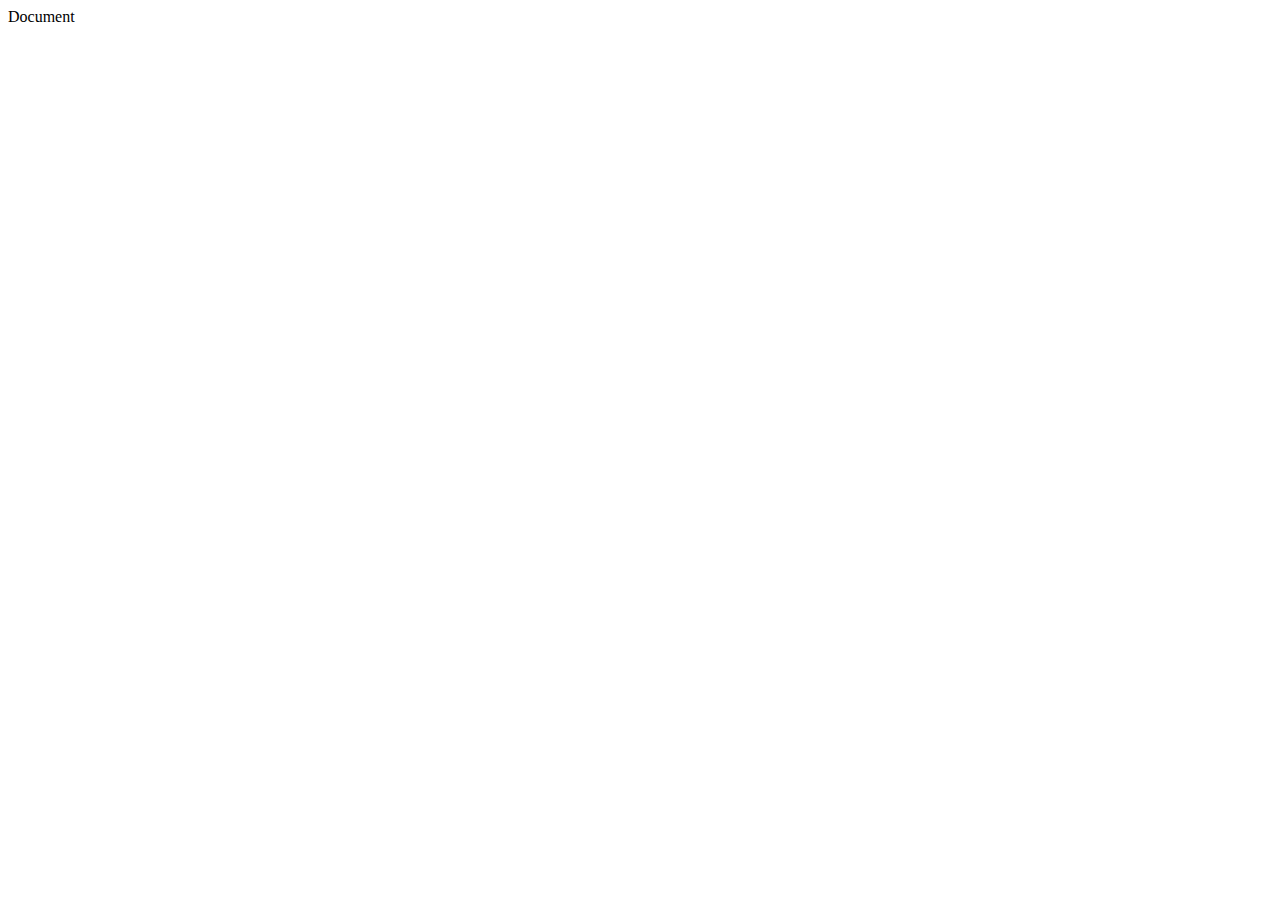
==== login.html @ 38e4adb0 "Am inceput logarea" ====
<!DOCTYPE html>
<html lang="en">

<head>
    <meta charset="UTF-8">
    <meta http-equiv="X-UA-Compatible" content="IE-edge">
    <meta name="viewport"
    <title>Document</title>
</head>
<body>
    
</body>
</html>
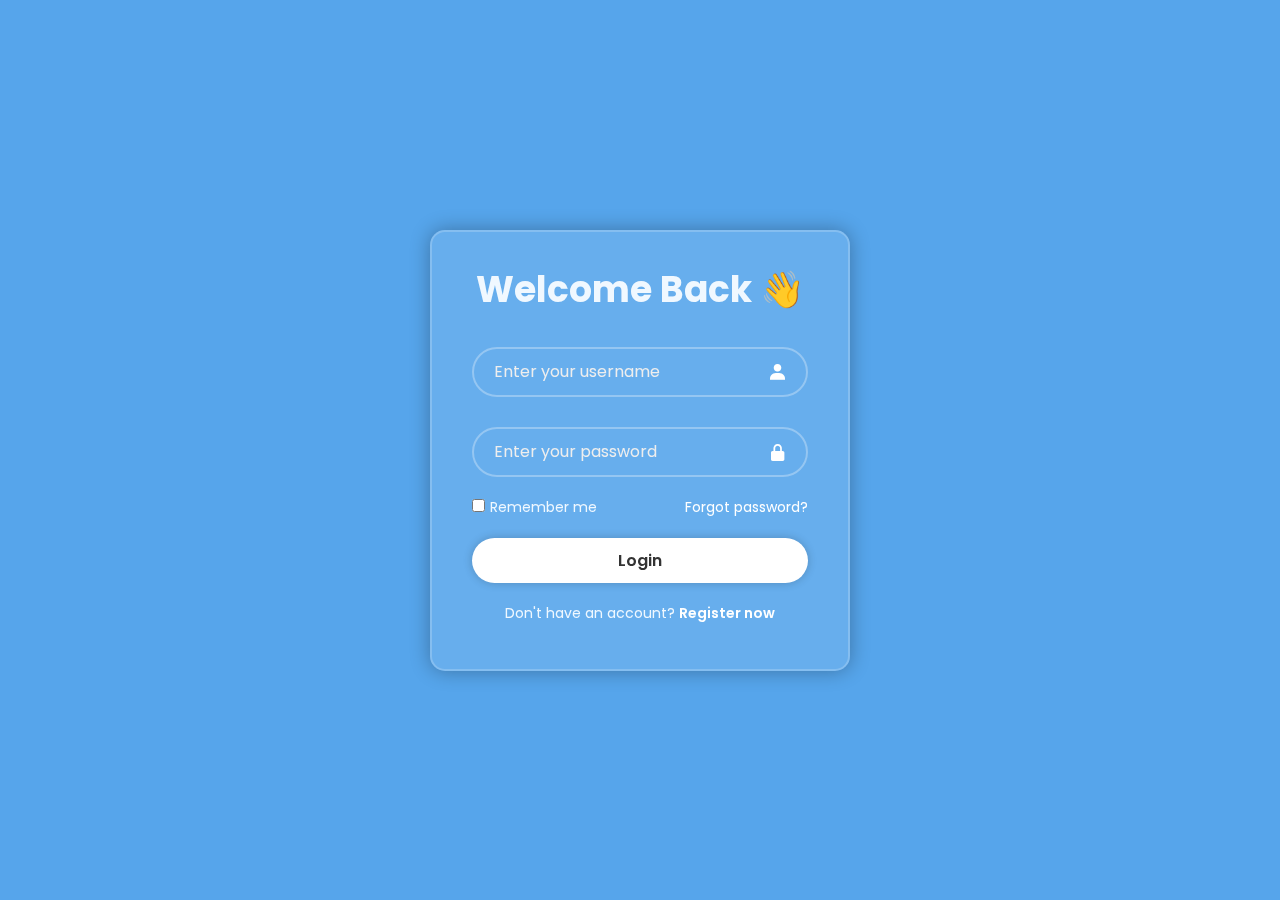
==== commit 525e6778: "Am facut logarea" ====
--- a/login.html
+++ b/login.html
@@ -1,13 +1,53 @@
 <!DOCTYPE html>
 <html lang="en">
-
 <head>
+    <link rel="stylesheet" href="login.css">
     <meta charset="UTF-8">
-    <meta http-equiv="X-UA-Compatible" content="IE-edge">
-    <meta name="viewport"
-    <title>Document</title>
+    <meta name="viewport" content="width=device-width, initial-scale=1.0">
+    <title>Login</title>
+    <link href='https://unpkg.com/boxicons@2.1.4/css/boxicons.min.css' rel='stylesheet'>
 </head>
 <body>
-    
+    <div class="log">
+        <form id="loginForm">
+            <h1 class="animated-title">Welcome Back 👋</h1>
+            <div class="input-box">
+                <input type="text" id="username" placeholder="Enter your username" required>
+                <i class='bx bxs-user'></i>
+            </div>
+            <div class="input-box">
+                <input type="password" id="password" placeholder="Enter your password" required>
+                <i class='bx bxs-lock-alt'></i>
+            </div>
+            <div class="remember-forgot">
+                <label><input type="checkbox">Remember me</label>
+                <a href="#">Forgot password?</a>
+            </div>
+            <button type="submit" class="btn">Login</button>
+            <p id="error-message" class="error-message"></p>
+            <div class="register-link">
+                <p>Don't have an account? <a href="#">Register now</a></p>
+            </div>
+        </form>
+    </div>
+
+    <style>
+        .animated-title {
+            animation: fadeIn 1s ease-in;
+        }
+
+        @keyframes fadeIn {
+            from { opacity: 0; transform: translateY(-10px); }
+            to { opacity: 1; transform: translateY(0); }
+        }
+
+        .error-message {
+            color: red;
+            text-align: center;
+            margin-top: 10px;
+        }
+    </style>
+
+    <script src="login.js"></script>
 </body>
-</html>+</html>
--- a/login.css
+++ b/login.css
@@ -0,0 +1,132 @@
+@import url('https://fonts.googleapis.com/css2?family=Poppins:wght@300;400;500;600;700&display=swap');
+
+* {
+    margin: 0;
+    padding: 0;
+    box-sizing: border-box;
+    font-family: 'Poppins', sans-serif;
+}
+
+body {
+    display: flex;
+    justify-content: center;
+    align-items: center;
+    min-height: 100vh;
+    background: #56a5eb;
+    background-size: cover;
+    background-position: center;
+}
+
+.log {
+    width: 420px;
+    background: rgba(255, 255, 255, 0.1);
+    border: 2px solid rgba(255, 255, 255, 0.2);
+    backdrop-filter: blur(20px);
+    box-shadow: 0 0 20px rgba(0, 0, 0, 0.3);
+    color: aliceblue;
+    border-radius: 15px;
+    padding: 30px 40px;
+}
+
+.log h1 {
+    font-size: 36px;
+    text-align: center;
+}
+
+.log .input-box {
+    position: relative;
+    width: 100%;
+    height: 50px;
+    margin: 30px 0;
+}
+
+.input-box input {
+    width: 100%;
+    height: 100%;
+    background: transparent;
+    border: 2px solid rgba(255, 255, 255, 0.3);
+    border-radius: 40px;
+    font-size: 16px;
+    color: #fff;
+    padding: 20px 45px 20px 20px;
+    outline: none;
+}
+
+.input-box input::placeholder {
+    color: #eee;
+}
+
+.input-box i {
+    position: absolute;
+    right: 20px;
+    top: 50%;
+    transform: translateY(-50%);
+    font-size: 20px;
+    color: white;
+}
+
+.log .remember-forgot {
+    display: flex;
+    justify-content: space-between;
+    font-size: 14px;
+    margin: -10px 0 20px;
+}
+
+.remember-forgot label input {
+    accent-color: white;
+    margin-right: 5px;
+}
+
+.remember-forgot a {
+    color: #fff;
+    text-decoration: none;
+}
+
+.remember-forgot a:hover {
+    text-decoration: underline;
+}
+
+.log .btn {
+    width: 100%;
+    height: 45px;
+    background: #fff;
+    border: none;
+    border-radius: 40px;
+    box-shadow: 0 0 10px rgba(0, 0, 0, .2);
+    cursor: pointer;
+    font-size: 16px;
+    color: #333;
+    font-weight: 600;
+    transition: 0.3s ease;
+}
+
+.log .btn:hover {
+    background: #e6e6e6;
+}
+
+.log .register-link {
+    font-size: 14px;
+    text-align: center;
+    margin: 20px 0 15px;
+}
+
+.register-link p a {
+    color: #fff;
+    text-decoration: none;
+    font-weight: 600;
+}
+
+.register-link p a:hover {
+    text-decoration: underline;
+}
+
+a {
+    color: white;
+}
+
+.error-message {
+    color: #ff4d4d;
+    font-size: 14px;
+    text-align: center;
+    margin-top: 10px;
+}
